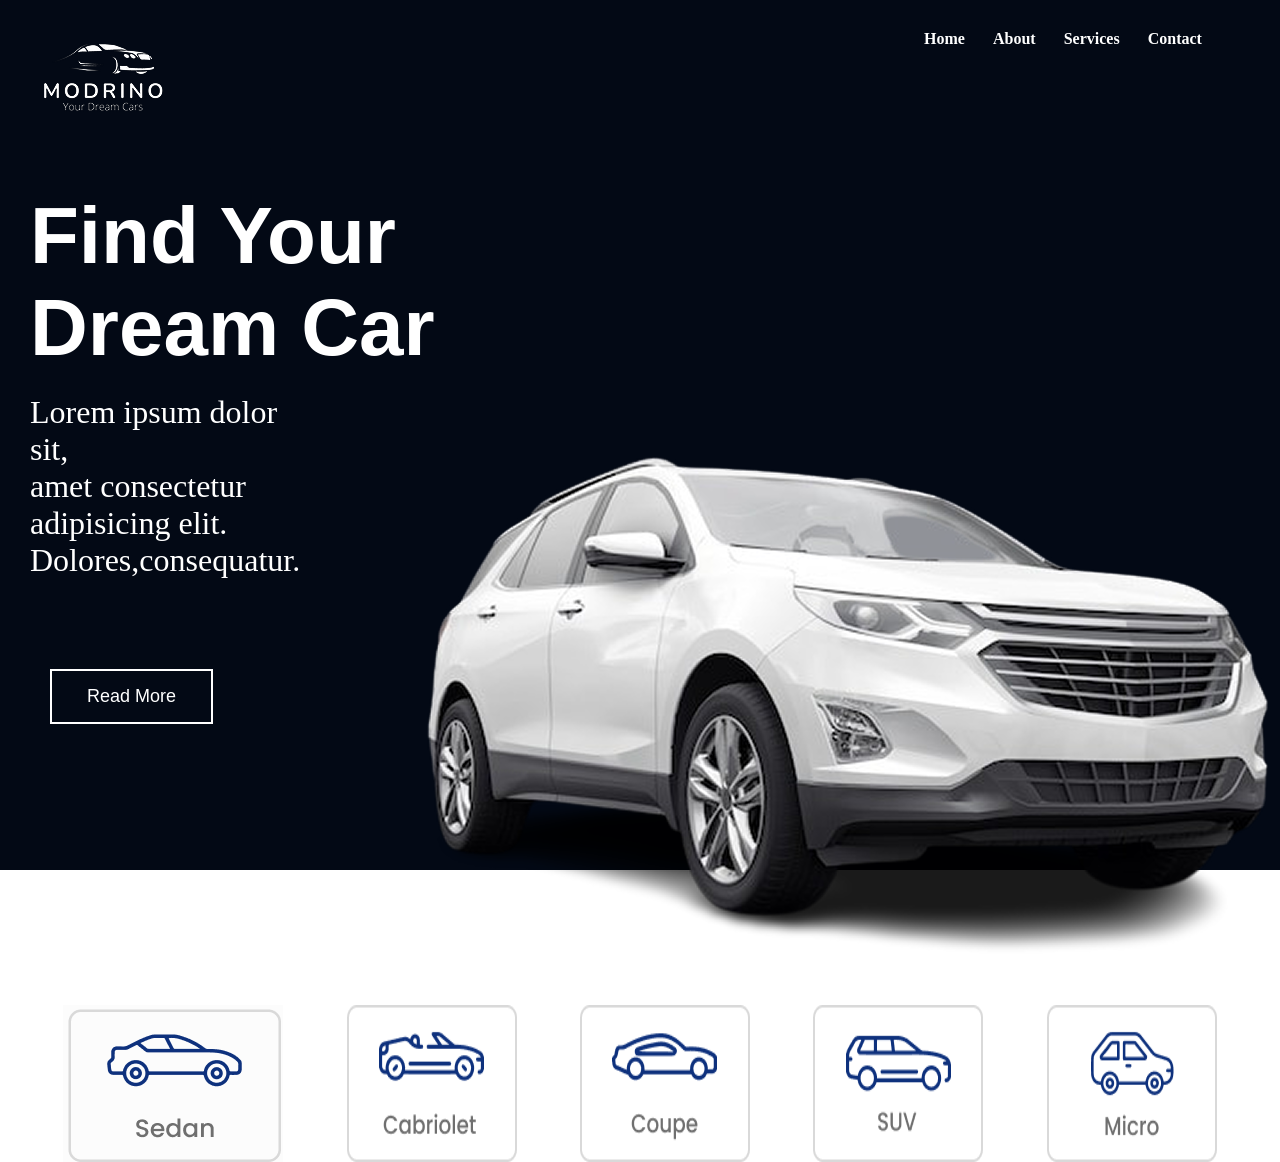
==== index.html @ 8d7e0411 "First commit" ====
<!doctype html>
<html lang="en">
  <head>
    <meta charset="UTF-8" />
    <meta name="viewport" content="width=device-width, initial-scale=1.0" />
    <title>Document</title>
    <link rel="stylesheet" href="style.css" />
  </head>
  <body>
    <main>
      <header>
        <!-- header -->
        <div class="log"><img src="./pic/logo-car.png" alt="" srcset="" /></div>
        <div class="menubar">
          <p>Home</p>
          <p>About</p>
          <p>Services</p>
          <p>Contact</p>
        </div>
      </header>
      <!-- Car desc -->
      <div class="desc">
        <div class="adv">
          <p>Find Your</p>
          <p>Dream Car</p>
        </div>

        <div class="desc2">
            <div class="section1">
            
          <p>
           <p> Lorem ipsum dolor sit,</p>
           <p> amet consectetur adipisicing elit.</p>
           <p>Dolores,consequatur.</p>
            
          </p>
          <button>Read More</button>
          
          </div>

          <div class="section2">
              <img src="./pic/big-white-first-car.png" alt="" srcset="">
          </div>

        </div>

      </div>


      <!-- CAR categories -->
       <div class="car-categories">
        <img  class="sedan" src="./pic/car-sedan.png" alt="" srcset="">
        <img src="./pic/car-cabriolet.png" alt="" srcset="">       
        <img src="./pic/car-coupe.png" alt="car-coupe" srcset="">
        <img src="./pic/car-SUV.png" alt="car-SUV" srcset="">
        <img src="./pic/Car-Micro.png" alt="Car-Micro">

       </div>

    </main>
  </body>
</html>
---- style.css ----
*{
    margin: 0;
    padding: 0;
    box-sizing: border-box;
    color: white;
}

main{
    background-image: url("./pic/bg.png");
    height: 870px;
}

header{
    display: flex;
    justify-content: space-between;
    
    
}

header .menubar{
    width: 30%;
    padding-top: 30px;
    display: flex;
    justify-content: space-evenly;
    padding-right: 50px;
    color: #F0F0F0;
    font-weight: 700;
    
}

header .menubar :hover {
    text-decoration: underline;
        transform: scale(1.1);
}

.desc .adv{
    
   font-size: 80px; 
    font-weight: 700;
    margin-top: 20px;
    margin-left: 30px;
font-family:  'Trebuchet MS', 'Lucida Sans Unicode', 'Lucida Grande', 'Lucida Sans', Arial, sans-serif;
}

.desc2 .section1{
    margin-top: 20px;
    margin-left: 30px;
   
         font-weight: lighter;
         width: 500px;
         font-size: xx-large;

}

button{
     margin: 20px ;
      padding: 15px 35px;
    background: transparent;
    color: white;
    border: 2px solid white;
    font-size: 18px;
    cursor: pointer;
    margin-top: 90px;
     transition: 0.3s;   
}

.desc2{
    display: flex;
    justify-content: space-between;   
}


/* car categories */

.car-categories{
    display: flex;
    justify-content: center;
    justify-content: space-evenly;
}
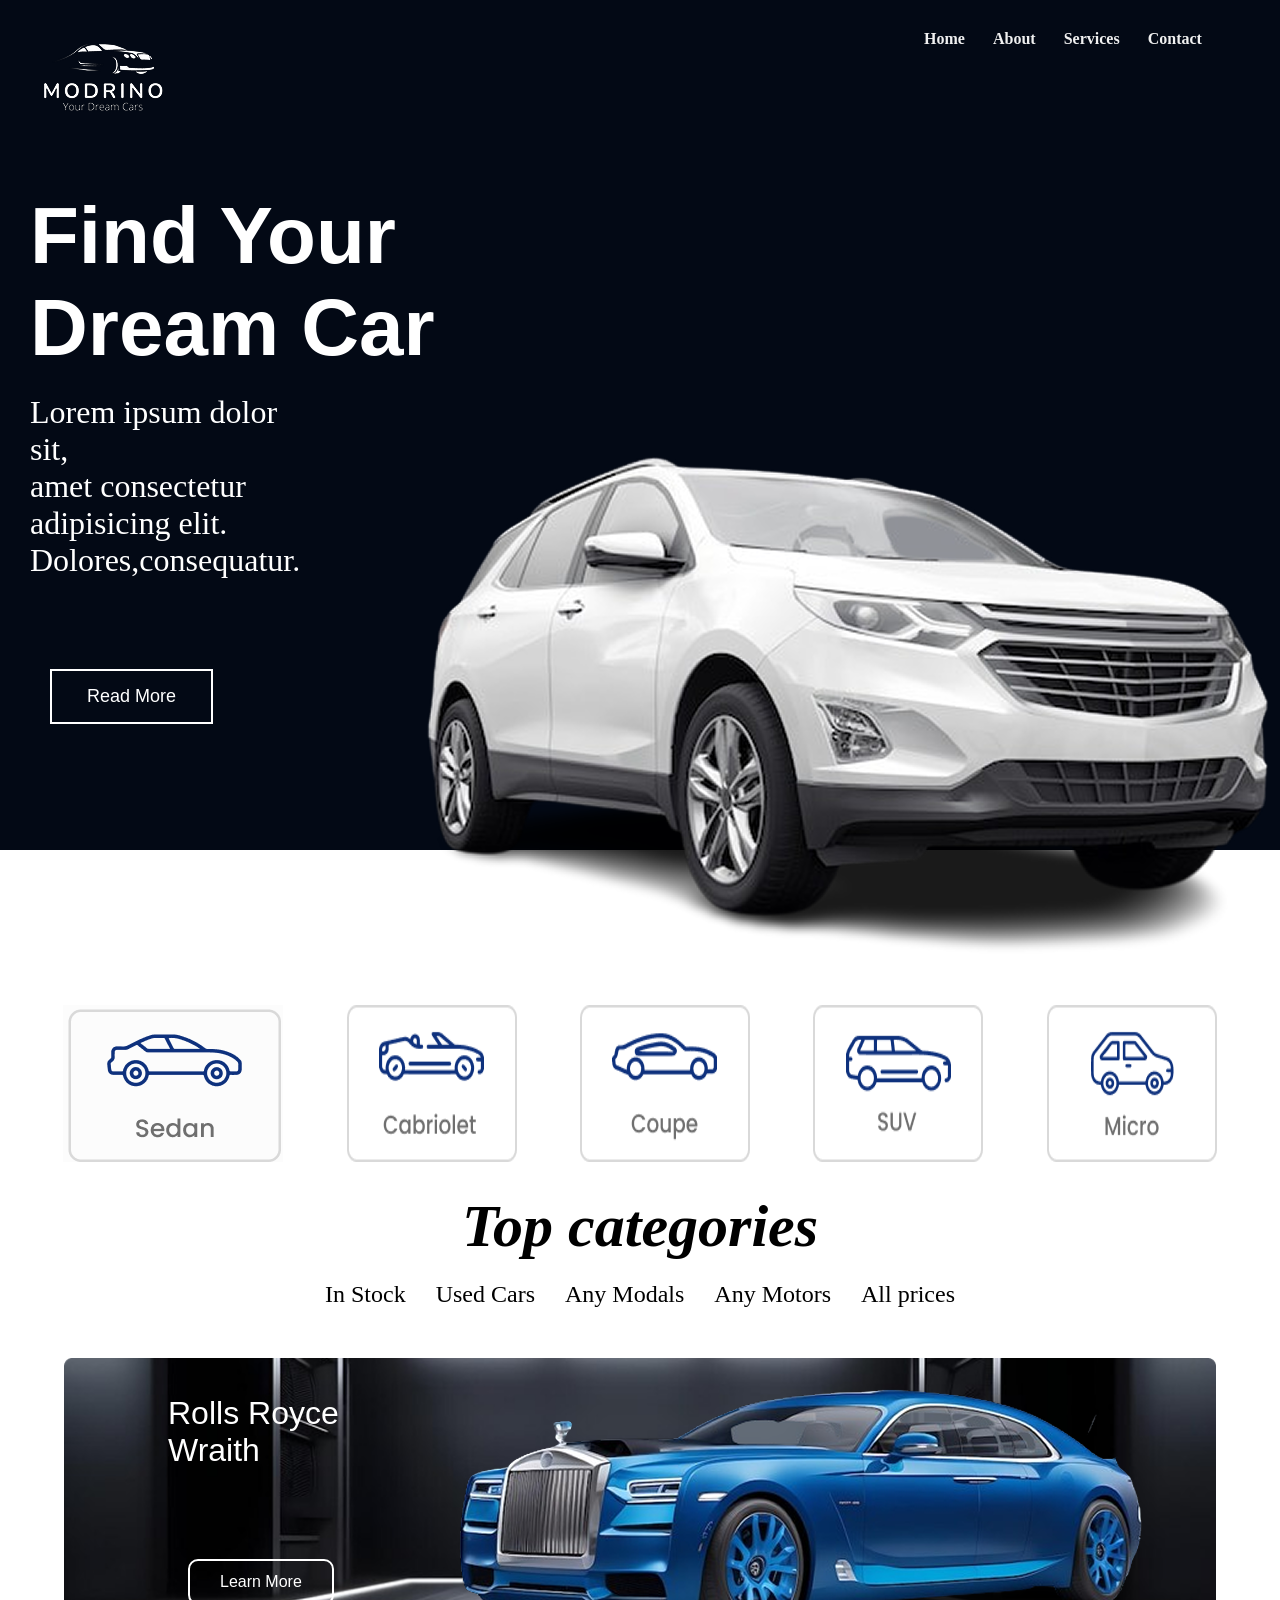
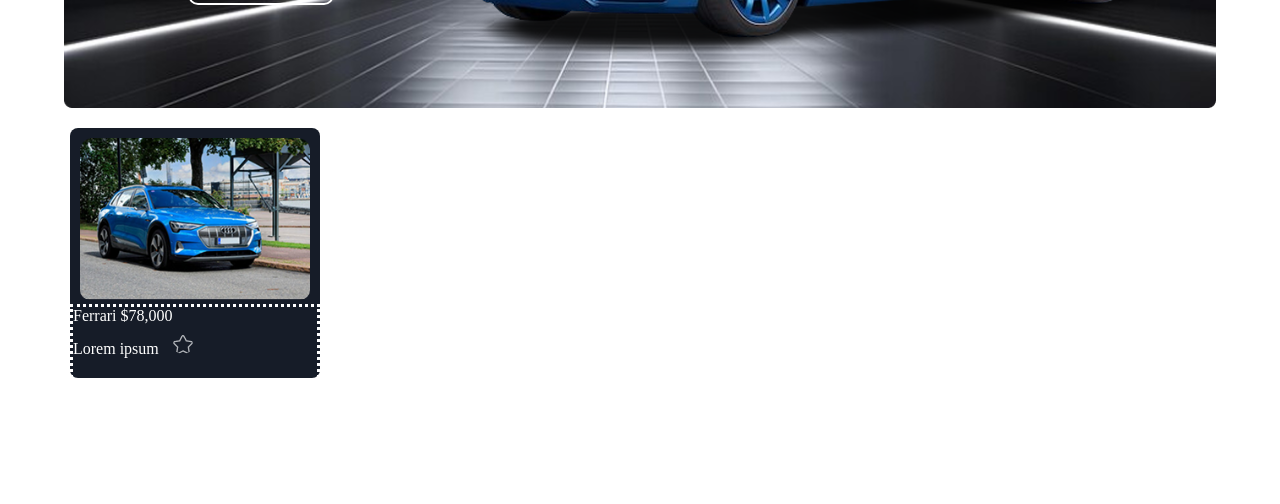
==== commit c87a170d: "Update website" ====
--- a/index.html
+++ b/index.html
@@ -1,62 +1,115 @@
-<!doctype html>
-<html lang="en">
-  <head>
-    <meta charset="UTF-8" />
-    <meta name="viewport" content="width=device-width, initial-scale=1.0" />
-    <title>Document</title>
-    <link rel="stylesheet" href="style.css" />
-  </head>
-  <body>
-    <main>
-      <header>
-        <!-- header -->
-        <div class="log"><img src="./pic/logo-car.png" alt="" srcset="" /></div>
-        <div class="menubar">
-          <p>Home</p>
-          <p>About</p>
-          <p>Services</p>
-          <p>Contact</p>
-        </div>
-      </header>
-      <!-- Car desc -->
-      <div class="desc">
-        <div class="adv">
-          <p>Find Your</p>
-          <p>Dream Car</p>
-        </div>
-
-        <div class="desc2">
-            <div class="section1">
-            
-          <p>
-           <p> Lorem ipsum dolor sit,</p>
-           <p> amet consectetur adipisicing elit.</p>
-           <p>Dolores,consequatur.</p>
-            
-          </p>
-          <button>Read More</button>
-          
+  <!doctype html>
+  <html lang="en">
+    <head>
+      <meta charset="UTF-8" />
+      <meta name="viewport" content="width=device-width, initial-scale=1.0" />
+      <title>Document</title>
+      <link rel="stylesheet" href="style.css" />
+      <link rel="stylesheet" href="categories.css"  >
+      
+    </head>
+    <body>
+      <main>
+        <header>
+          <!-- header -->
+          <div class="log"><img src="./pic/logo-car.png" alt="" srcset="" /></div>
+          <div class="menubar">
+            <p>Home</p>
+            <p>About</p>
+            <p>Services</p>
+            <p>Contact</p>
+          </div>
+        </header>
+        <!-- Car desc -->
+        <div class="desc">
+          <div class="adv">
+            <p>Find Your</p>
+            <p>Dream Car</p>
           </div>
 
-          <div class="section2">
-              <img src="./pic/big-white-first-car.png" alt="" srcset="">
+          <div class="desc2">
+              <div class="section1">
+              
+            <p>
+            <p> Lorem ipsum dolor sit,</p>
+            <p> amet consectetur adipisicing elit.</p>
+            <p>Dolores,consequatur.</p>
+              
+            </p>
+            <button>Read More</button>
+            
+            </div>
+
+            <div class="section2">
+                <img src="./pic/big-white-first-car.png" alt="" srcset="">
+            </div>
+
           </div>
 
         </div>
 
-      </div>
+
+        <!-- CAR categories -->
+        <div class="car-categories">
+          <img  class="sedan" src="./pic/car-sedan.png" alt="" srcset="">
+          <img src="./pic/car-cabriolet.png" alt="" srcset="">       
+          <img src="./pic/car-coupe.png" alt="car-coupe" srcset="">
+          <img src="./pic/car-SUV.png" alt="car-SUV" srcset="">
+          <img src="./pic/Car-Micro.png" alt="Car-Micro">
+
+        </div>
 
 
-      <!-- CAR categories -->
-       <div class="car-categories">
-        <img  class="sedan" src="./pic/car-sedan.png" alt="" srcset="">
-        <img src="./pic/car-cabriolet.png" alt="" srcset="">       
-        <img src="./pic/car-coupe.png" alt="car-coupe" srcset="">
-        <img src="./pic/car-SUV.png" alt="car-SUV" srcset="">
-        <img src="./pic/Car-Micro.png" alt="Car-Micro">
+        <!-- categories -->
+         <div class="middle-body">
+          <div class="categories">
+                  <div class="Top-cartegories">
+                        <h1>Top categories</h1>
+                  </div>
+              <div class="categories-nav">
+                  <p>In Stock</p>
+                  <p>Used Cars</p>
+                  <p>Any Modals</p>
+                  <p>Any Motors</p>
+                  <p>All prices</p>
+                  
+              </div>
+              
+          </div>
 
-       </div>
+          <!-- CAR-SECTION -->
 
-    </main>
-  </body>
-</html>
+          <div class="Car-section">
+            <img src="./pic/bg-rr.png" alt="" width="90%">
+             
+          <div class="Car-section1">
+            <div class="RR-box">
+                  <div class="RR-text">
+                    <p>Rolls Royce</p>
+                    <p>Wraith</p>
+                    <button>Learn More</button>
+                  </div>
+
+                  <div class="  RR-Pic">
+                    <img src="./pic/RR-pic.png" alt="" srcset="">
+                  </div>
+              </div>
+                 </div>
+                    </div>
+                  
+             <!-- CAr-pics-section -->
+                      <div class="CAR-pics">
+                         <img src="./pic/blue-audi.png" width="230px ">
+                         
+                          <div class="car-details">
+                        <p>Ferrari <span>$78,000</span></p>
+                        <p>Lorem ipsum  <span><img src="./pic/star.png" alt=""></span></p>
+                        </div>
+                         
+                       </div>
+          </div>
+
+      </main>
+    
+    </body>
+  </html>
--- a/style.css
+++ b/style.css
@@ -2,12 +2,14 @@
     margin: 0;
     padding: 0;
     box-sizing: border-box;
+   
+}
+body {
     color: white;
 }
-
 main{
     background-image: url("./pic/bg.png");
-    height: 870px;
+    height: 850px;
 }
 
 header{
--- a/categories.css
+++ b/categories.css
@@ -0,0 +1,106 @@
+*{
+    margin: 0;
+    padding: 0;
+    
+}
+.categories{
+    color: black;
+      display: flex;
+       margin-top: 30px;
+  
+   justify-content: center;
+   align-items: center;
+   flex-direction: column;
+   gap: 20px ;
+      
+}
+.Top-cartegories{
+    color: black;
+    font-family: Georgia, serif;
+    font-style: italic;
+    font-size: 30px;
+}
+
+.categories-nav{
+    display: flex;
+    flex-direction: row;
+    gap: 30px;
+    font-weight: lighter;
+    font-size: x-large;
+    
+}
+.categories-nav :hover{
+    text-decoration: underline;
+   text-decoration-color: blue;
+   transform: scale(1.2);
+}
+
+/* CAR-CATEGORIES SECTION */
+
+
+.Car-section{
+    padding-top: 50px;
+    position: relative;
+    display: flex;
+    justify-content: center;
+    align-items: center;
+    
+}
+.Car-section1{
+
+    position: absolute
+}
+
+.RR-box{
+    margin-top: 90px;
+      
+       width: 80vw;
+       height: 45vh;
+    display: flex;
+    justify-content: space-between;
+}
+
+.RR-text{
+    color: white;
+       
+    margin-top: 20px;
+    margin-left: 40px;
+    font-size: xx-large;
+    font-family:  'Trebuchet MS', 'Lucida Sans Unicode', 'Lucida Grande', 'Lucida Sans', Arial, sans-serif;
+}   
+
+.RR-text button{
+    border-radius: 10px;
+    background:transparent;
+    color: white;
+     font-size: 16px;   
+     padding: 12px 30px;
+    
+}
+
+.RR-text button:active {
+    transform: scale(0.9);
+}
+
+ .CAR-pics{
+       margin-top: 20px;
+       margin-left: 70px;
+    height: 250px;
+    width: 250px;
+    background-color: brown;
+    border-radius: 8px;
+    background: #161C28;
+
+}
+
+.CAR-pics img{
+    border-radius: 10px;
+    margin-left: 10px;
+    margin-top: 10px;
+}
+
+.car-details {
+  border-style: dotted ;
+  height: 200px;
+}
+
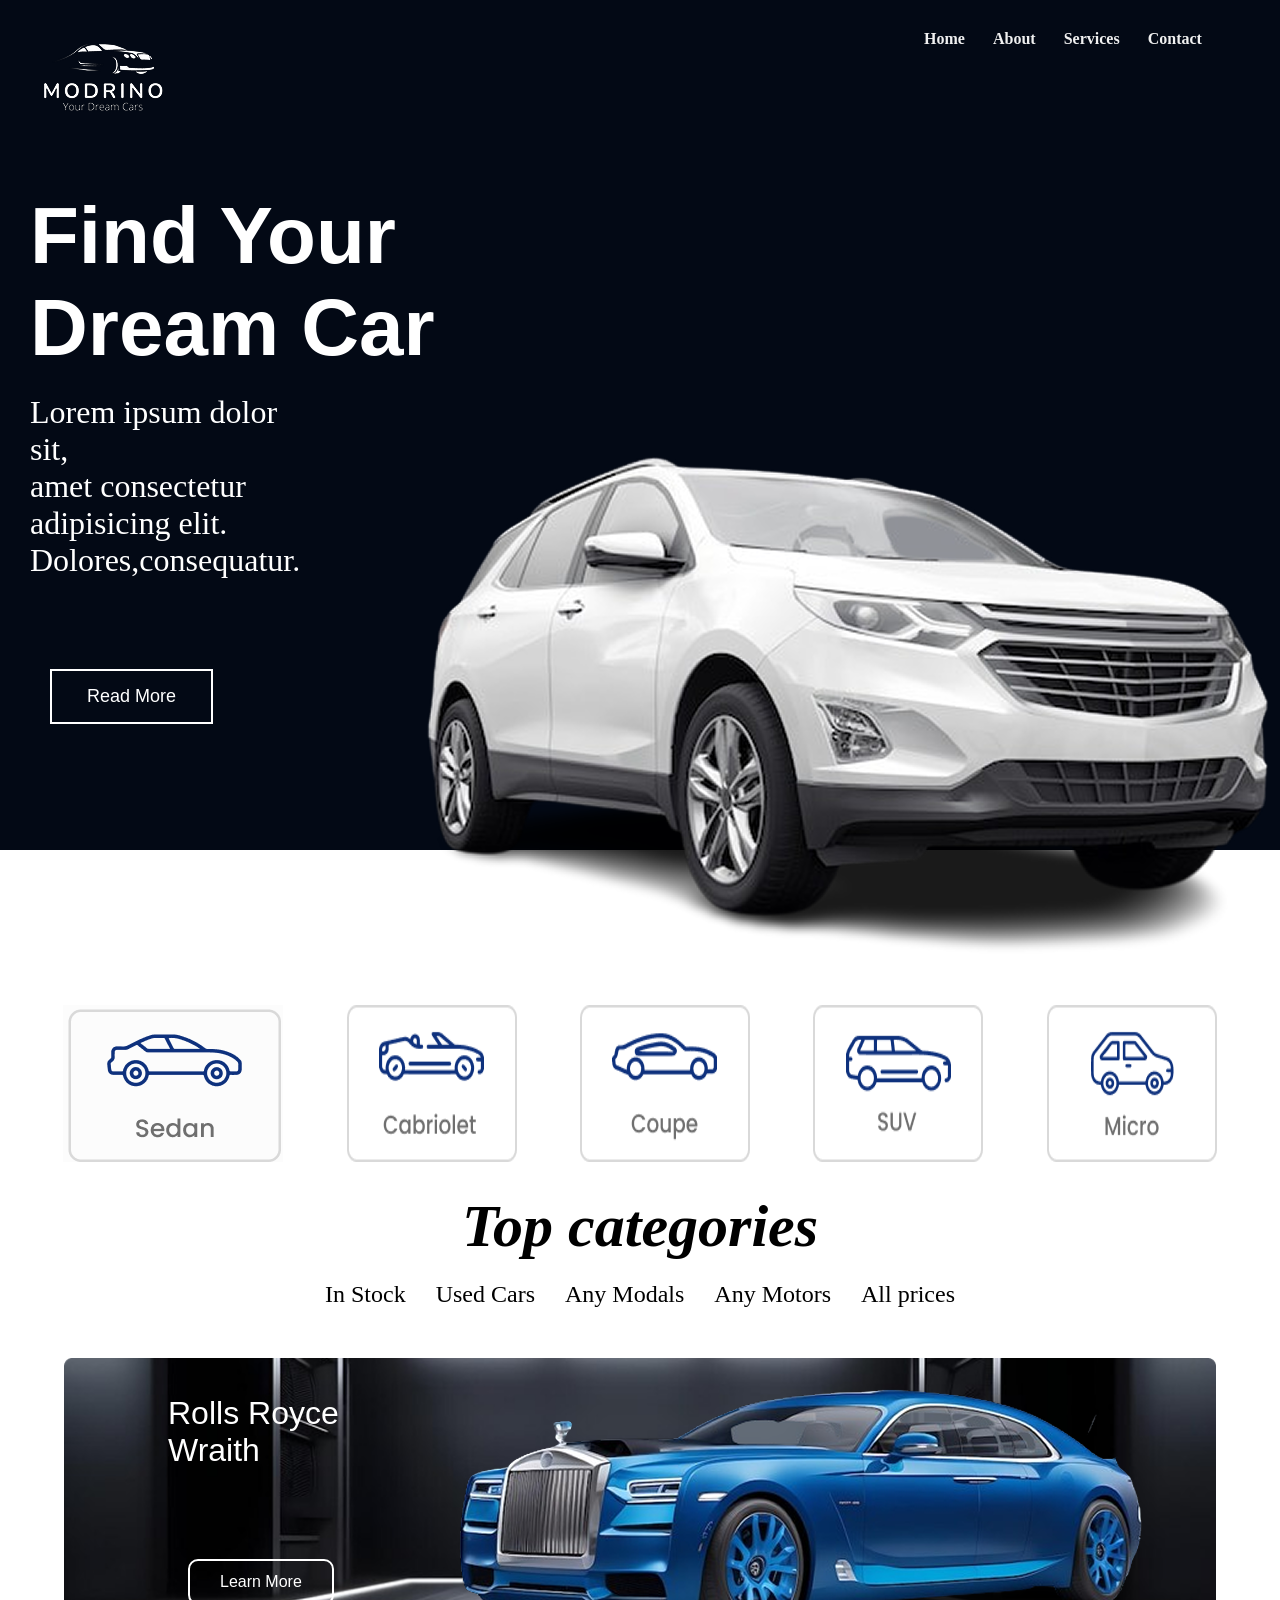
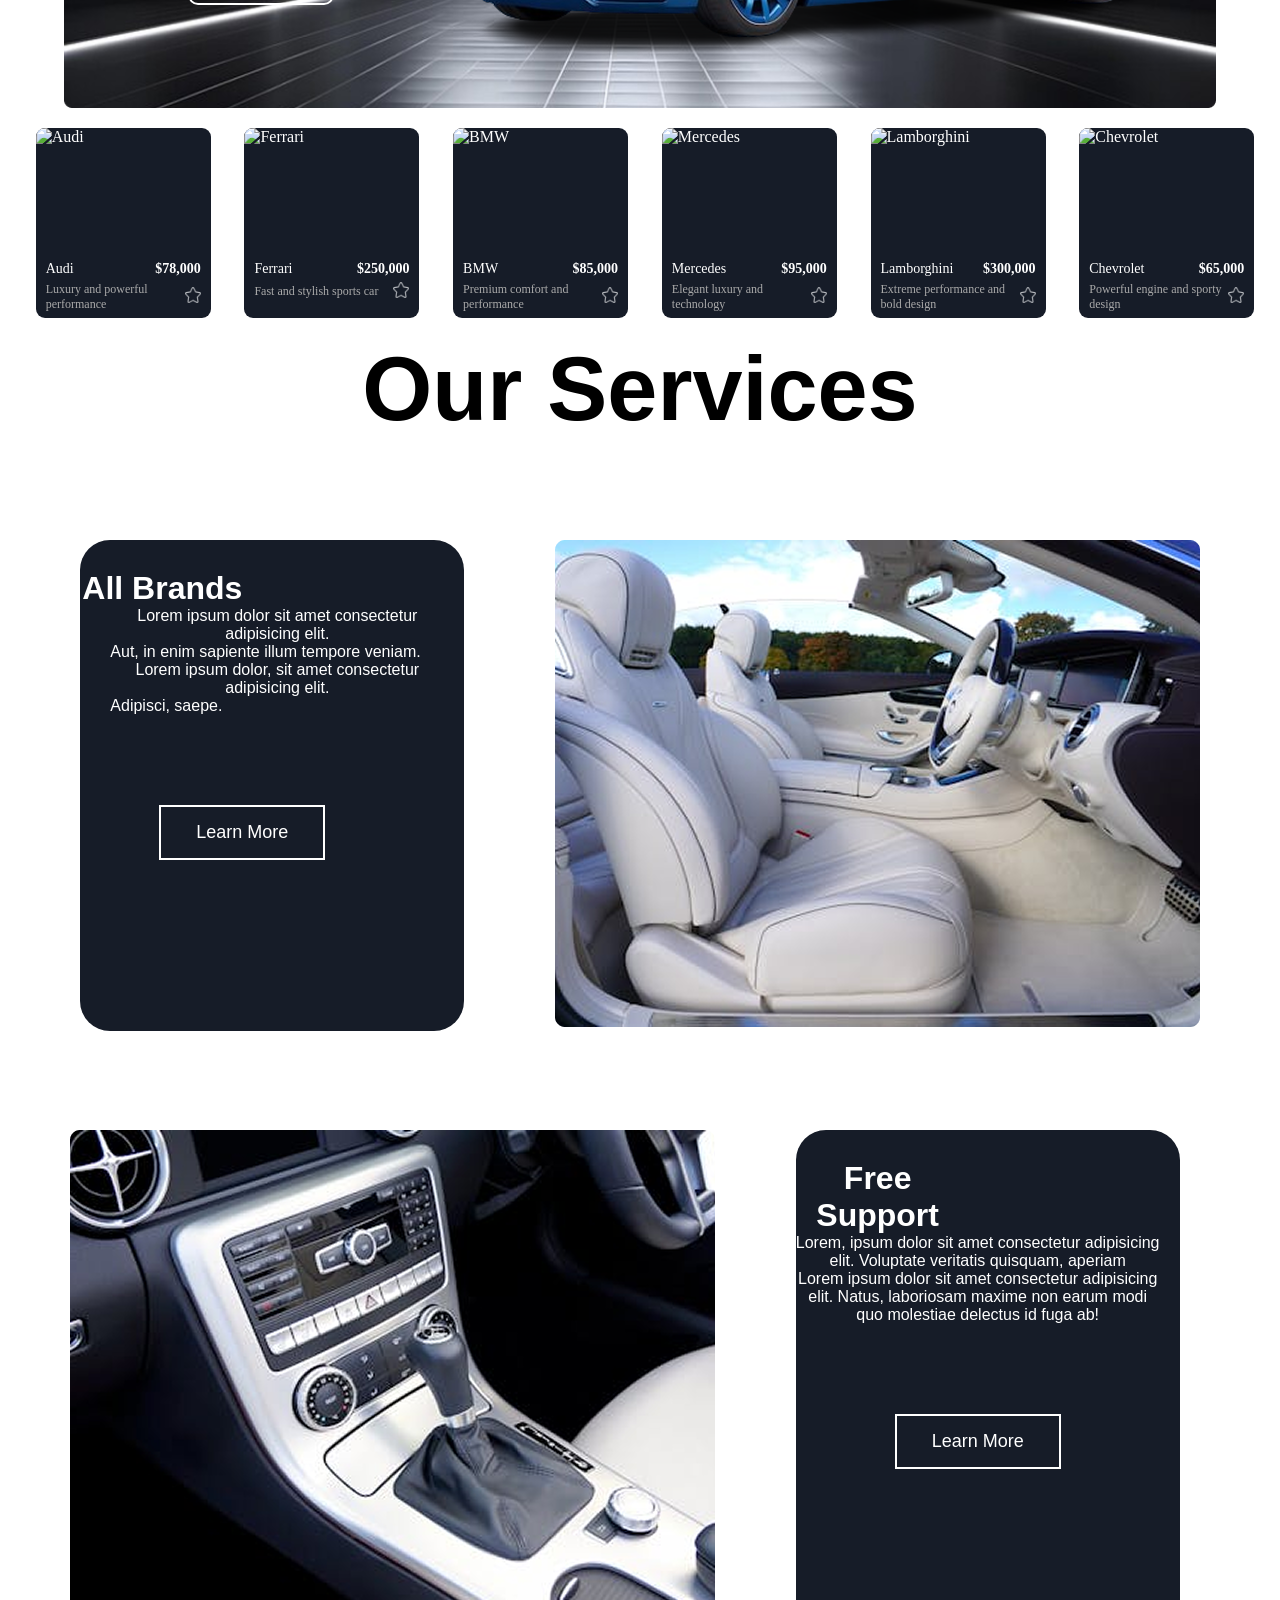
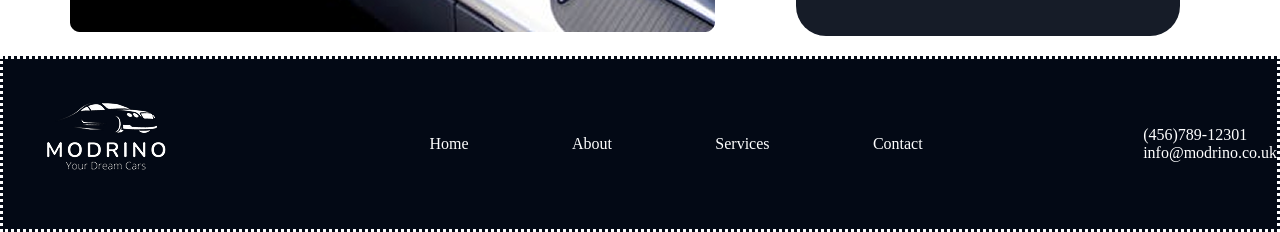
==== commit 391db476: "landing page and practice" ====
--- a/index.html
+++ b/index.html
@@ -6,6 +6,8 @@
       <title>Document</title>
       <link rel="stylesheet" href="style.css" />
       <link rel="stylesheet" href="categories.css"  >
+      <link rel="stylesheet" href="Our-Service.css">
+      <link rel="stylesheet" href="footer.css">
       
     </head>
     <body>
@@ -99,17 +101,77 @@
                   
              <!-- CAr-pics-section -->
                       <div class="CAR-pics">
-                         <img src="./pic/blue-audi.png" width="230px ">
-                         
-                          <div class="car-details">
-                        <p>Ferrari <span>$78,000</span></p>
-                        <p>Lorem ipsum  <span><img src="./pic/star.png" alt=""></span></p>
-                        </div>
+                       
                          
                        </div>
           </div>
 
+
+          <script src="index.js"></script>
+          
+               
+          <!-- OUR SERVICE SECTION -->
+           <div class="Our-service">
+          <h1>Our Services</h1>
+
+          <div class="car-seat">
+                
+            <div class="car-seatintro">
+
+              <h2>All Brands</h2>
+              <p>Lorem ipsum dolor sit amet consectetur adipisicing elit.</p>
+              <p> Aut, in enim sapiente illum tempore veniam.</p>
+              <p>Lorem ipsum dolor, sit amet consectetur adipisicing elit.</p>
+              <p> Adipisci, saepe.</p>
+              <button class="btn">Learn More</button>
+              <div class="line"></div>
+              </div>
+
+              <div class="car-img">
+                <img src="./pic/car-seat.png" alt="" srcset="">
+              </div>
+            
+          </div>
+
+          </div>
+
+           <!-- Car-GEAR  -->
+            <div class="Car-gear">
+                 
+             <div class="car-gear-img">
+                <img src="./pic/car-gear.png" alt="">
+             </div> 
+             
+             <div class="car-gear-intro">
+                
+              <h2>Free Support</h2>
+                
+               <p>Lorem, ipsum dolor sit amet consectetur adipisicing elit. Voluptate veritatis quisquam, aperiam</p>
+               <p>Lorem ipsum dolor sit amet consectetur adipisicing elit. Natus, laboriosam maxime non earum modi quo molestiae delectus id fuga ab!</p>
+               <button>Learn More</button>
+               </div>
+               
+            </div>
+
+         
+
+          <footer>
+         <div class="logo"> <img src="./pic/logo-car.png" alt="" srcset=""></div>
+
+         <div class="footer-menu">
+          <p>Home</p>
+          <p>About</p>
+          <p>Services</p>
+           <p>Contact</p>
+         </div>
+         <div class="etc">
+          <p>(456)789-12301</p>
+          <p>info@modrino.co.uk</p>
+         </div>
+
+      </footer>
       </main>
+      
     
     </body>
   </html>
--- a/style.css
+++ b/style.css
@@ -66,6 +66,10 @@
      transition: 0.3s;   
 }
 
+ button:active {
+    transform: scale(0.9);
+}
+
 .desc2{
     display: flex;
     justify-content: space-between;   
@@ -80,5 +84,10 @@
     justify-content: space-evenly;
 }
 
+.car-categories :hover{
+    transform: scale(0.9);
+    cursor: pointer;
+}
 
 
+
--- a/categories.css
+++ b/categories.css
@@ -8,7 +8,7 @@
       display: flex;
        margin-top: 30px;
   
-   justify-content: center;
+   justify-content: center; 
    align-items: center;
    flex-direction: column;
    gap: 20px ;
@@ -82,25 +82,92 @@
     transform: scale(0.9);
 }
 
- .CAR-pics{
-       margin-top: 20px;
-       margin-left: 70px;
-    height: 250px;
-    width: 250px;
-    background-color: brown;
-    border-radius: 8px;
-    background: #161C28;
+.CAR-pics {
 
+    padding-left: 10px;
+    display: flex;
+    justify-content: space-evenly;
+    gap: 8px;
+    width: 100%;
+    margin-top: 20px;
 }
 
-.CAR-pics img{
-    border-radius: 10px;
-    margin-left: 10px;
-    margin-top: 10px;
+
+.car-card {
+    width: 175px;
+    background: #161c28;
+    border-radius: 9px;
+    overflow: hidden;
+    flex-shrink: 0;
 }
 
-.car-details {
-  border-style: dotted ;
-  height: 200px;
+
+.car-image {
+    width: 100%;
+    height: 125px;
+    object-fit: cover;
+    display: block;
 }
 
+
+.car-details {
+    height: 65px;
+    padding: 8px 10px;
+    box-sizing: border-box;
+    color: white;
+}
+
+
+.car-name-price {
+    display: flex;
+    justify-content: space-between;
+    align-items: center;
+}
+
+
+.car-name-price p {
+    margin: 0;
+    font-size: 14px;
+}
+
+
+.car-name-price p:last-child {
+    font-weight: bold;
+}
+
+
+.car-description {
+    display: flex;
+    justify-content: space-between;
+    align-items: center;
+    margin-top: 5px;
+}
+
+
+.car-description p {
+    margin: 0;
+    color: #aaa;
+    font-size: 12px;
+}
+
+
+.car-description img {
+    width: 16px;
+    height: 16px;
+}
+
+.CAR-pics :hover{
+     transform: scale(0.9);
+}
+
+@media (max-width: 900px) {
+
+    .CAR-pics {
+        grid-template-columns: repeat(2, 1fr);
+    }
+
+    .RR-box {
+        flex-direction: column;
+        height: auto;
+    }
+}
--- a/Our-Service.css
+++ b/Our-Service.css
@@ -0,0 +1,89 @@
+*{
+    margin: 0;
+    padding: 0;
+}
+
+.Our-service{
+    text-align: center;
+    color: black ;
+    font-family:  'Trebuchet MS', 'Lucida Sans Unicode', 'Lucida Grande', 'Lucida Sans', Arial, sans-serif;
+    border-radius: 30px;
+}
+
+.Our-service h1{
+    padding-top: 20px;
+    font-size: 90px;
+}
+
+.car-seat{
+    margin-top: 99px;
+    display: flex;
+    justify-content: space-evenly;
+    gap: 10px;  
+}
+
+.car-seatintro h2{
+padding-right: 200px;
+margin-top: 30px;
+font-size: xx-large;
+}
+
+.Our-service .car-seatintro{
+    background:#161C28;
+    width: 30vw;
+    padding-right: 20px;
+     border-radius: 30px;
+     color: white;
+    
+
+}
+
+.car-seatintro p{
+
+    display: flex;
+    margin-left: 30px;
+}
+
+.car-seatintro .btn{
+    
+ align-items: flex-start;
+margin-right: 60px;
+}
+
+
+
+/* CAR_GEAR SECTION */
+
+.Car-gear{
+            
+    padding-right: 30px;
+     text-align: center;
+    color: black ;
+    font-family:  'Trebuchet MS', 'Lucida Sans Unicode', 'Lucida Grande', 'Lucida Sans', Arial, sans-serif;
+    border-radius: 30px;
+    
+    color: black;
+    margin-top: 99px;
+    display: flex;
+    justify-content: space-evenly;
+    gap: 10px;
+}
+
+.Car-gear h2{
+padding-right: 200px;
+margin-top: 30px;
+font-size: xx-large;
+}
+
+.car-gear-intro{
+     background:#161C28;
+    width: 30vw;
+    padding-right: 20px;
+     border-radius: 30px;
+     color: white;
+     display: inline;
+     justify-content: flex-start;
+    
+}
+
+
--- a/footer.css
+++ b/footer.css
@@ -0,0 +1,31 @@
+*{
+    margin: 0;
+    padding: 0;
+}
+
+footer{
+    background: #030915;
+    color: white;
+
+    display: flex;
+    justify-content: space-between;
+    align-items: center;
+    margin-top: 20px;
+    border-style: dotted
+}
+
+.footer-menu{
+    display: flex;
+    justify-content: space-evenly;
+    width: 700px;
+ 
+}
+
+.footer-menu :hover{
+       
+    text-decoration: underline;
+
+    transform: scale(1.1);
+    cursor: pointer;
+}
+
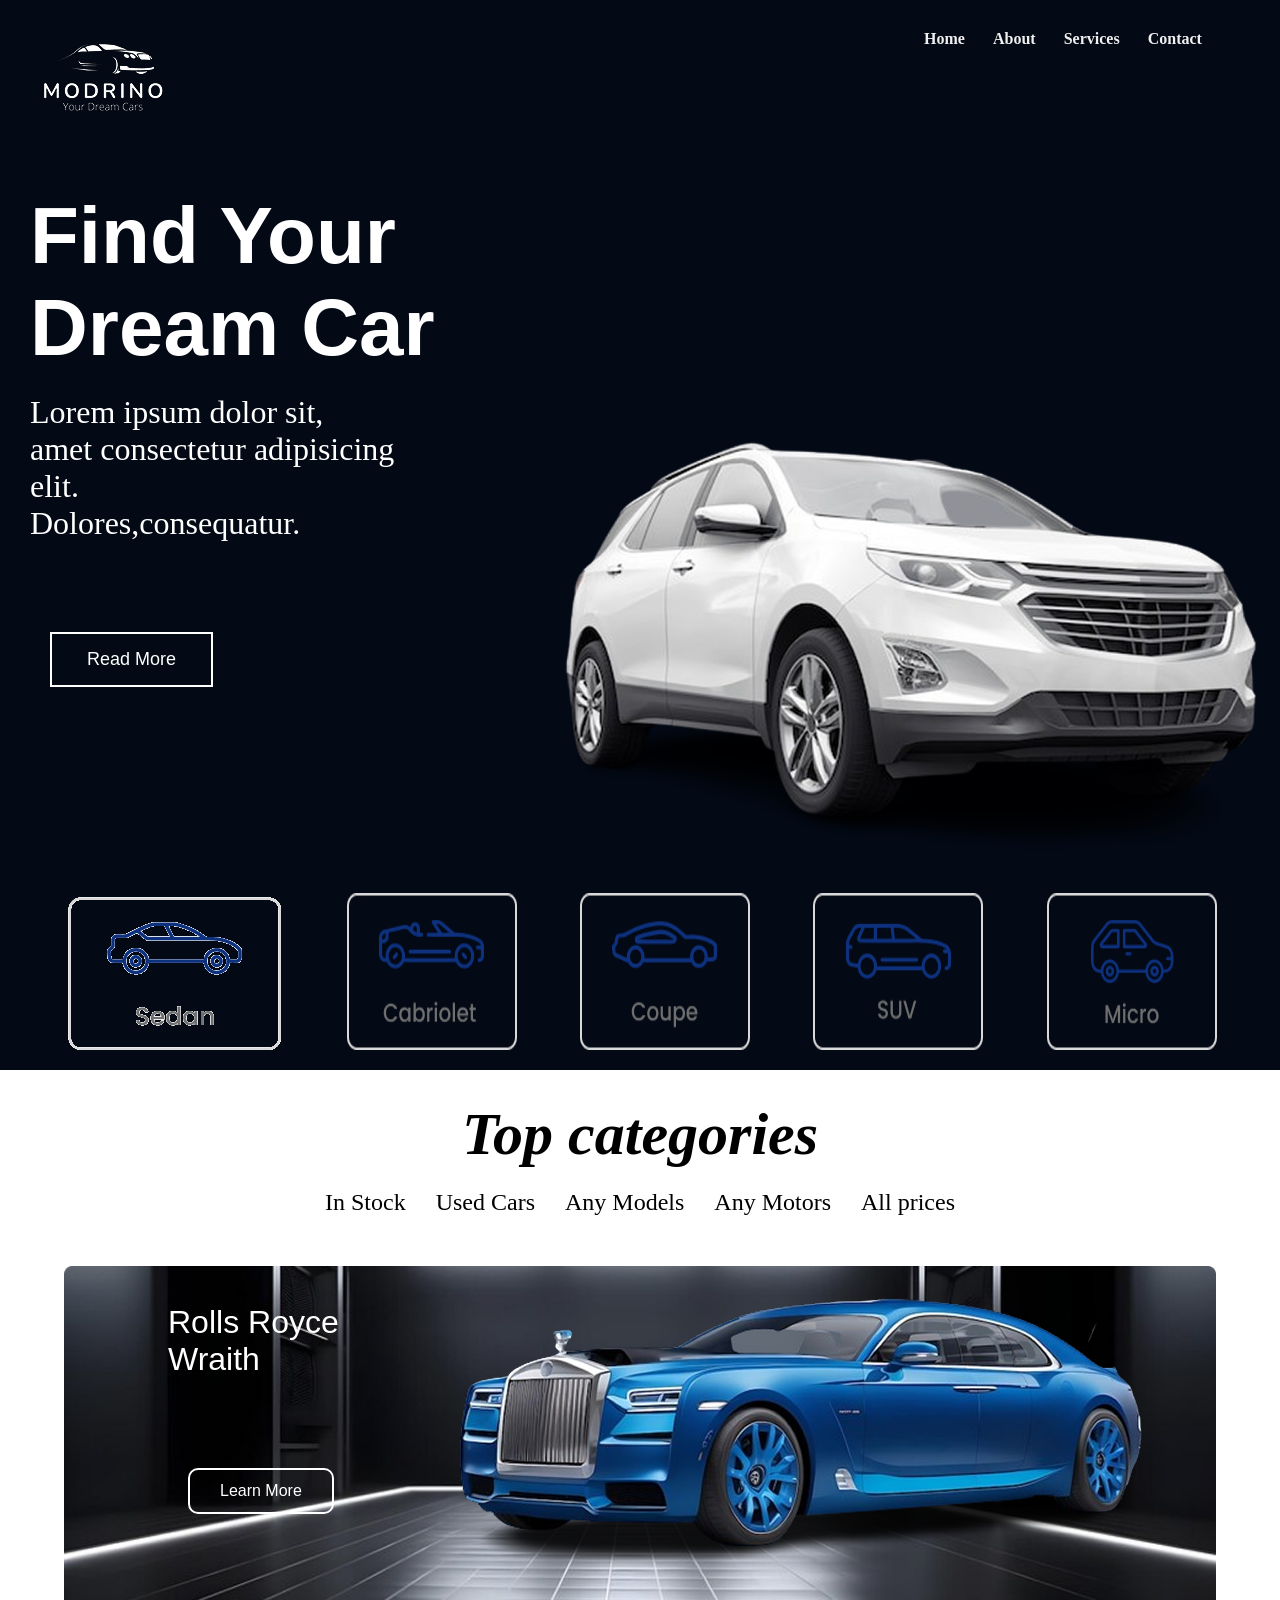
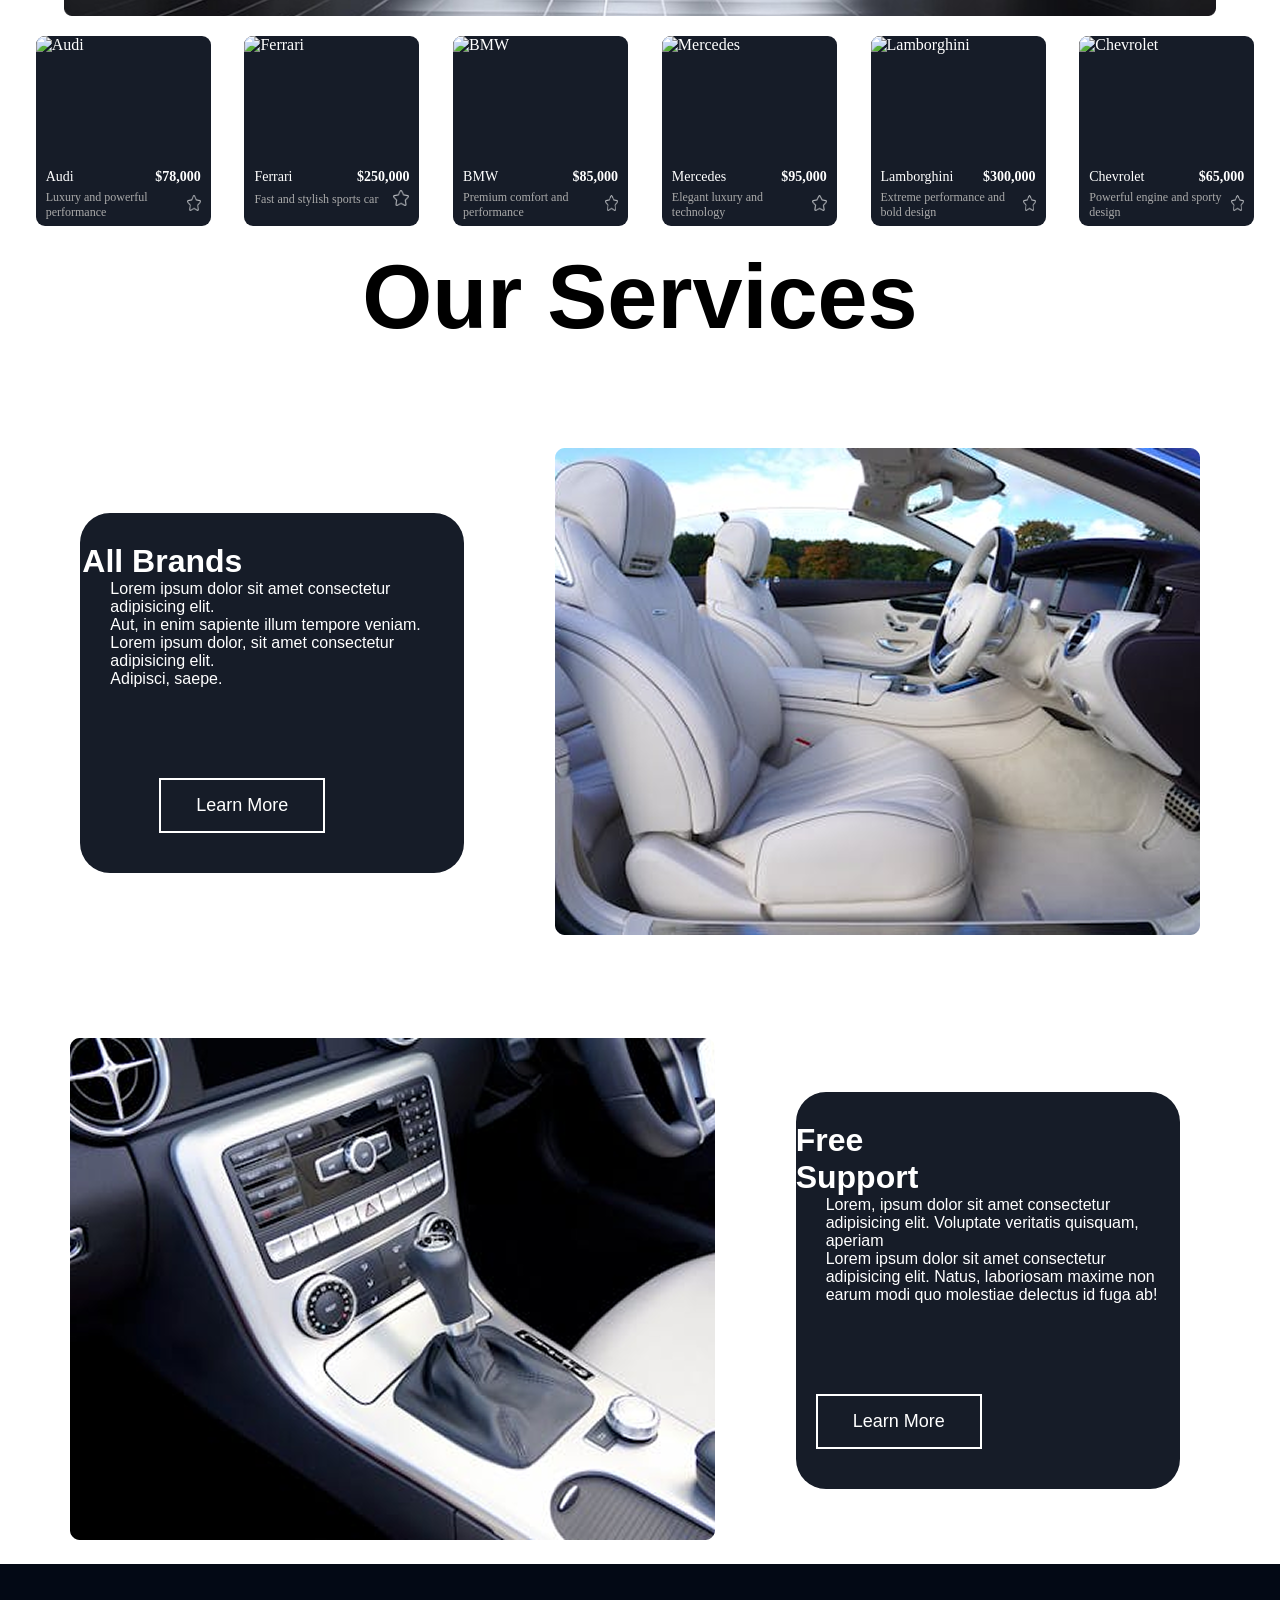
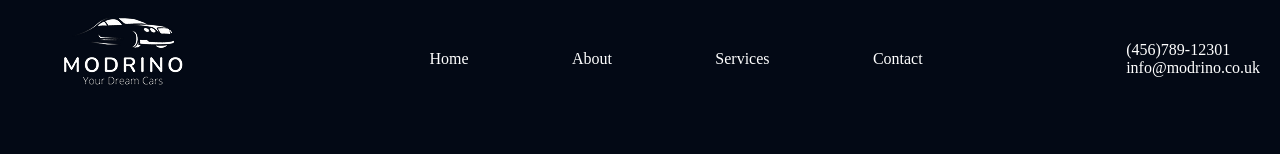
==== commit cf39501e: "Update website code" ====
--- a/index.html
+++ b/index.html
@@ -1,177 +1,147 @@
-  <!doctype html>
-  <html lang="en">
-    <head>
-      <meta charset="UTF-8" />
-      <meta name="viewport" content="width=device-width, initial-scale=1.0" />
-      <title>Document</title>
-      <link rel="stylesheet" href="style.css" />
-      <link rel="stylesheet" href="categories.css"  >
-      <link rel="stylesheet" href="Our-Service.css">
-      <link rel="stylesheet" href="footer.css">
-      
-    </head>
-    <body>
-      <main>
-        <header>
-          <!-- header -->
-          <div class="log"><img src="./pic/logo-car.png" alt="" srcset="" /></div>
-          <div class="menubar">
-            <p>Home</p>
-            <p>About</p>
-            <p>Services</p>
-            <p>Contact</p>
-          </div>
-        </header>
-        <!-- Car desc -->
-        <div class="desc">
-          <div class="adv">
-            <p>Find Your</p>
-            <p>Dream Car</p>
-          </div>
-
-          <div class="desc2">
-              <div class="section1">
-              
-            <p>
-            <p> Lorem ipsum dolor sit,</p>
-            <p> amet consectetur adipisicing elit.</p>
-            <p>Dolores,consequatur.</p>
-              
-            </p>
-            <button>Read More</button>
-            
-            </div>
-
-            <div class="section2">
-                <img src="./pic/big-white-first-car.png" alt="" srcset="">
-            </div>
-
-          </div>
-
-        </div>
-
-
-        <!-- CAR categories -->
-        <div class="car-categories">
-          <img  class="sedan" src="./pic/car-sedan.png" alt="" srcset="">
-          <img src="./pic/car-cabriolet.png" alt="" srcset="">       
-          <img src="./pic/car-coupe.png" alt="car-coupe" srcset="">
-          <img src="./pic/car-SUV.png" alt="car-SUV" srcset="">
-          <img src="./pic/Car-Micro.png" alt="Car-Micro">
-
-        </div>
-
-
-        <!-- categories -->
-         <div class="middle-body">
-          <div class="categories">
-                  <div class="Top-cartegories">
-                        <h1>Top categories</h1>
-                  </div>
-              <div class="categories-nav">
-                  <p>In Stock</p>
-                  <p>Used Cars</p>
-                  <p>Any Modals</p>
-                  <p>Any Motors</p>
-                  <p>All prices</p>
-                  
-              </div>
-              
-          </div>
-
-          <!-- CAR-SECTION -->
-
-          <div class="Car-section">
-            <img src="./pic/bg-rr.png" alt="" width="90%">
-             
-          <div class="Car-section1">
-            <div class="RR-box">
-                  <div class="RR-text">
-                    <p>Rolls Royce</p>
-                    <p>Wraith</p>
-                    <button>Learn More</button>
-                  </div>
-
-                  <div class="  RR-Pic">
-                    <img src="./pic/RR-pic.png" alt="" srcset="">
-                  </div>
-              </div>
-                 </div>
-                    </div>
-                  
-             <!-- CAr-pics-section -->
-                      <div class="CAR-pics">
-                       
-                         
-                       </div>
-          </div>
-
-
-          <script src="index.js"></script>
-          
-               
-          <!-- OUR SERVICE SECTION -->
-           <div class="Our-service">
-          <h1>Our Services</h1>
-
-          <div class="car-seat">
-                
-            <div class="car-seatintro">
-
-              <h2>All Brands</h2>
-              <p>Lorem ipsum dolor sit amet consectetur adipisicing elit.</p>
-              <p> Aut, in enim sapiente illum tempore veniam.</p>
-              <p>Lorem ipsum dolor, sit amet consectetur adipisicing elit.</p>
-              <p> Adipisci, saepe.</p>
-              <button class="btn">Learn More</button>
-              <div class="line"></div>
-              </div>
-
-              <div class="car-img">
-                <img src="./pic/car-seat.png" alt="" srcset="">
-              </div>
-            
-          </div>
-
-          </div>
-
-           <!-- Car-GEAR  -->
-            <div class="Car-gear">
-                 
-             <div class="car-gear-img">
-                <img src="./pic/car-gear.png" alt="">
-             </div> 
-             
-             <div class="car-gear-intro">
-                
-              <h2>Free Support</h2>
-                
-               <p>Lorem, ipsum dolor sit amet consectetur adipisicing elit. Voluptate veritatis quisquam, aperiam</p>
-               <p>Lorem ipsum dolor sit amet consectetur adipisicing elit. Natus, laboriosam maxime non earum modi quo molestiae delectus id fuga ab!</p>
-               <button>Learn More</button>
-               </div>
-               
-            </div>
-
-         
-
-          <footer>
-         <div class="logo"> <img src="./pic/logo-car.png" alt="" srcset=""></div>
-
-         <div class="footer-menu">
+<!doctype html>
+<html lang="en">
+  <head>
+    <meta charset="UTF-8" />
+    <meta name="viewport" content="width=device-width, initial-scale=1.0" />
+    <title>Modrino – Find Your Dream Car</title>
+    <link rel="stylesheet" href="style.css" />
+    <link rel="stylesheet" href="categories.css" />
+    <link rel="stylesheet" href="Our-Service.css" />
+    <link rel="stylesheet" href="footer.css" />
+  </head>
+  <body>
+    <main>
+      <section class="hero">
+      <header>
+        <div class="log"><img src="./pic/logo-car.png" alt="Modrino logo" /></div>
+        <div class="menubar">
           <p>Home</p>
           <p>About</p>
           <p>Services</p>
-           <p>Contact</p>
-         </div>
-         <div class="etc">
+          <p>Contact</p>
+        </div>
+      </header>
+
+      <!-- Car desc -->
+      <div class="desc">
+        <div class="adv">
+          <p>Find Your</p>
+          <p>Dream Car</p>
+        </div>
+
+        <div class="desc2">
+          <div class="section1">
+            <div>
+              <p>Lorem ipsum dolor sit,</p>
+              <p>amet consectetur adipisicing elit.</p>
+              <p>Dolores,consequatur.</p>
+            </div>
+            <button>Read More</button>
+          </div>
+
+          <div class="section2">
+            <img src="./pic/big-white-first-car.png" alt="White sports car" />
+          </div>
+        </div>
+      </div>
+
+      <!-- CAR categories -->
+      <div class="car-categories">
+        <img class="sedan" src="./pic/car-sedan.png" alt="Sedan" />
+        <img src="./pic/car-cabriolet.png" alt="Cabriolet" />
+        <img src="./pic/car-coupe.png" alt="Coupe" />
+        <img src="./pic/car-SUV.png" alt="SUV" />
+        <img src="./pic/Car-Micro.png" alt="Micro car" />
+      </div>
+      </section>
+
+      <!-- categories -->
+      <div class="middle-body">
+        <div class="categories">
+          <div class="Top-cartegories">
+            <h1>Top categories</h1>
+          </div>
+          <div class="categories-nav">
+            <p>In Stock</p>
+            <p>Used Cars</p>
+            <p>Any Models</p>
+            <p>Any Motors</p>
+            <p>All prices</p>
+          </div>
+        </div>
+
+        <!-- CAR-SECTION -->
+        <div class="Car-section">
+          <img src="./pic/bg-rr.png" alt="" width="90%" />
+
+          <div class="Car-section1">
+            <div class="RR-box">
+              <div class="RR-text">
+                <p>Rolls Royce</p>
+                <p>Wraith</p>
+                <button>Learn More</button>
+              </div>
+              <div class="RR-Pic">
+                <img src="./pic/RR-pic.png" alt="Rolls Royce Wraith" />
+              </div>
+            </div>
+          </div>
+        </div>
+
+        <div class="CAR-pics"></div>
+      </div>
+
+      <!-- OUR SERVICE SECTION -->
+      <div class="Our-service">
+        <h1>Our Services</h1>
+
+        <div class="car-seat">
+          <div class="car-seatintro">
+            <h2>All Brands</h2>
+            <p>Lorem ipsum dolor sit amet consectetur adipisicing elit.</p>
+            <p>Aut, in enim sapiente illum tempore veniam.</p>
+            <p>Lorem ipsum dolor, sit amet consectetur adipisicing elit.</p>
+            <p>Adipisci, saepe.</p>
+            <button class="btn">Learn More</button>
+            <div class="line"></div>
+          </div>
+
+          <div class="car-img">
+            <img src="./pic/car-seat.png" alt="Car seat" />
+          </div>
+        </div>
+      </div>
+
+      <!-- Car-GEAR -->
+      <div class="Car-gear">
+        <div class="car-gear-img">
+          <img src="./pic/car-gear.png" alt="Car gear stick" />
+        </div>
+
+        <div class="car-gear-intro">
+          <h2>Free Support</h2>
+          <p>Lorem, ipsum dolor sit amet consectetur adipisicing elit. Voluptate veritatis quisquam, aperiam</p>
+          <p>Lorem ipsum dolor sit amet consectetur adipisicing elit. Natus, laboriosam maxime non earum modi quo molestiae delectus id fuga ab!</p>
+          <button>Learn More</button>
+        </div>
+      </div>
+
+      <footer>
+        <div class="logo"><img src="./pic/logo-car.png" alt="Modrino logo" /></div>
+
+        <div class="footer-menu">
+          <p>Home</p>
+          <p>About</p>
+          <p>Services</p>
+          <p>Contact</p>
+        </div>
+        <div class="etc">
           <p>(456)789-12301</p>
           <p>info@modrino.co.uk</p>
-         </div>
+        </div>
+      </footer>
+    </main>
 
-      </footer>
-      </main>
-      
-    
-    </body>
-  </html>
+    <script src="index.js"></script>
+  </body>
+</html>
--- a/style.css
+++ b/style.css
@@ -1,93 +1,90 @@
-*{
-    margin: 0;
-    padding: 0;
-    box-sizing: border-box;
-   
+* { margin: 0; padding: 0; box-sizing: border-box; }
+img { max-width: 100%; height: auto; }
+body { color: white; overflow-x: hidden; }
+
+/* Hero wrapper (was the 850px-tall <main> background) */
+.hero {
+    background-image: url("./pic/bg.png");
+    background-size: cover;
+    background-position: center;
+    background-repeat: no-repeat;
+    padding-bottom: 20px;
 }
-body {
-    color: white;
-}
-main{
-    background-image: url("./pic/bg.png");
-    height: 850px;
-}
+@media (min-width: 993px) { .hero { min-height: 850px; } }
 
-header{
+header {
     display: flex;
     justify-content: space-between;
-    
-    
+    align-items: flex-start;
+    flex-wrap: wrap;
 }
-
-header .menubar{
+header .menubar {
     width: 30%;
+    min-width: 280px;
     padding-top: 30px;
     display: flex;
     justify-content: space-evenly;
     padding-right: 50px;
     color: #F0F0F0;
     font-weight: 700;
-    
 }
+header .menubar :hover { text-decoration: underline; transform: scale(1.1); }
 
-header .menubar :hover {
-    text-decoration: underline;
-        transform: scale(1.1);
-}
-
-.desc .adv{
-    
-   font-size: 80px; 
+.desc .adv {
+    font-size: clamp(42px, 9vw, 80px);
     font-weight: 700;
     margin-top: 20px;
     margin-left: 30px;
-font-family:  'Trebuchet MS', 'Lucida Sans Unicode', 'Lucida Grande', 'Lucida Sans', Arial, sans-serif;
+    font-family: 'Trebuchet MS', 'Lucida Sans Unicode', 'Lucida Grande', 'Lucida Sans', Arial, sans-serif;
 }
 
-.desc2 .section1{
+.desc2 { display: flex; justify-content: space-between; gap: 20px; }
+.desc2 .section1 {
     margin-top: 20px;
     margin-left: 30px;
-   
-         font-weight: lighter;
-         width: 500px;
-         font-size: xx-large;
+    font-weight: lighter;
+    flex: 0 1 500px;
+    max-width: 500px;
+    font-size: clamp(18px, 3.5vw, 32px);
+}
+.section2 { min-width: 0; }
 
-}
-
-button{
-     margin: 20px ;
-      padding: 15px 35px;
+button {
+    margin: 20px;
+    padding: 15px 35px;
     background: transparent;
     color: white;
     border: 2px solid white;
     font-size: 18px;
     cursor: pointer;
     margin-top: 90px;
-     transition: 0.3s;   
+    transition: 0.3s;
 }
-
- button:active {
-    transform: scale(0.9);
-}
-
-.desc2{
-    display: flex;
-    justify-content: space-between;   
-}
-
+button:active { transform: scale(0.9); }
 
 /* car categories */
+.car-categories { display: flex; justify-content: space-evenly; }
+.car-categories img { min-width: 0; }
+.car-categories :hover { transform: scale(0.9); cursor: pointer; }
 
-.car-categories{
-    display: flex;
-    justify-content: center;
-    justify-content: space-evenly;
+/* ---------- Mobile ---------- */
+@media (max-width: 768px) {
+    header { flex-direction: column; align-items: center; }
+    header .menubar {
+        width: 100%;
+        padding: 15px 10px;
+        flex-wrap: wrap;
+        gap: 8px 24px;
+    }
+    .desc .adv { margin-left: 0; text-align: center; }
+    .desc2 { flex-direction: column; align-items: center; text-align: center; }
+    .desc2 .section1 { margin-left: 0; padding: 0 20px; flex: none; width: 100%; }
+    button { margin-top: 30px; }
+    .section2 { width: 100%; display: flex; justify-content: center; }
+
+    .car-categories { flex-wrap: wrap; gap: 10px; padding: 0 10px; }
+    .car-categories img { width: calc(33.333% - 10px); }
 }
-
-.car-categories :hover{
-    transform: scale(0.9);
-    cursor: pointer;
+@media (max-width: 480px) {
+    .car-categories img { width: calc(50% - 10px); }
 }
-
-
-
--- a/categories.css
+++ b/categories.css
@@ -1,98 +1,77 @@
-*{
-    margin: 0;
-    padding: 0;
-    
+.categories {
+    color: black;
+    display: flex;
+    margin-top: 30px;
+    justify-content: center;
+    align-items: center;
+    flex-direction: column;
+    gap: 20px;
+    padding: 0 16px;
 }
-.categories{
-    color: black;
-      display: flex;
-       margin-top: 30px;
-  
-   justify-content: center; 
-   align-items: center;
-   flex-direction: column;
-   gap: 20px ;
-      
-}
-.Top-cartegories{
+.Top-cartegories {
     color: black;
     font-family: Georgia, serif;
     font-style: italic;
     font-size: 30px;
 }
-
-.categories-nav{
+.categories-nav {
     display: flex;
     flex-direction: row;
-    gap: 30px;
+    flex-wrap: wrap;
+    justify-content: center;
+    gap: 10px 30px;
     font-weight: lighter;
     font-size: x-large;
-    
 }
-.categories-nav :hover{
+.categories-nav :hover {
     text-decoration: underline;
-   text-decoration-color: blue;
-   transform: scale(1.2);
+    text-decoration-color: blue;
+    transform: scale(1.2);
 }
 
-/* CAR-CATEGORIES SECTION */
-
-
-.Car-section{
+/* CAR SECTION */
+.Car-section {
     padding-top: 50px;
     position: relative;
     display: flex;
     justify-content: center;
     align-items: center;
-    
 }
-.Car-section1{
+.Car-section1 { position: absolute; }
 
-    position: absolute
-}
-
-.RR-box{
+.RR-box {
     margin-top: 90px;
-      
-       width: 80vw;
-       height: 45vh;
+    width: 80vw;
+    height: 45vh;
     display: flex;
     justify-content: space-between;
 }
-
-.RR-text{
+.RR-text {
     color: white;
-       
     margin-top: 20px;
     margin-left: 40px;
     font-size: xx-large;
-    font-family:  'Trebuchet MS', 'Lucida Sans Unicode', 'Lucida Grande', 'Lucida Sans', Arial, sans-serif;
-}   
-
-.RR-text button{
+    font-family: 'Trebuchet MS', 'Lucida Sans Unicode', 'Lucida Grande', 'Lucida Sans', Arial, sans-serif;
+}
+.RR-text button {
     border-radius: 10px;
-    background:transparent;
+    background: transparent;
     color: white;
-     font-size: 16px;   
-     padding: 12px 30px;
-    
+    font-size: 16px;
+    padding: 12px 30px;
 }
-
-.RR-text button:active {
-    transform: scale(0.9);
-}
+.RR-text button:active { transform: scale(0.9); }
+.RR-Pic { min-width: 0; }
 
 .CAR-pics {
-
     padding-left: 10px;
     display: flex;
+    flex-wrap: wrap;
     justify-content: space-evenly;
     gap: 8px;
     width: 100%;
     margin-top: 20px;
 }
-
-
 .car-card {
     width: 175px;
     background: #161c28;
@@ -100,74 +79,52 @@
     overflow: hidden;
     flex-shrink: 0;
 }
+.car-image { width: 100%; height: 125px; object-fit: cover; display: block; }
+.car-details { height: 65px; padding: 8px 10px; box-sizing: border-box; color: white; }
+.car-name-price { display: flex; justify-content: space-between; align-items: center; }
+.car-name-price p { margin: 0; font-size: 14px; }
+.car-name-price p:last-child { font-weight: bold; }
+.car-description { display: flex; justify-content: space-between; align-items: center; margin-top: 5px; }
+.car-description p { margin: 0; color: #aaa; font-size: 12px; }
+.car-description img { width: 16px; height: 16px; }
+.CAR-pics :hover { transform: scale(0.9); }
 
-
-.car-image {
-    width: 100%;
-    height: 125px;
-    object-fit: cover;
-    display: block;
+/* ---------- Tablet ---------- */
+@media (max-width: 992px) {
+    .RR-text { margin-left: 20px; font-size: x-large; }
 }
 
+/* ---------- Mobile ---------- */
+@media (max-width: 768px) {
+    .Top-cartegories { font-size: 24px; }
+    .categories-nav { font-size: large; gap: 8px 20px; }
 
-.car-details {
-    height: 65px;
-    padding: 8px 10px;
-    box-sizing: border-box;
-    color: white;
+    /* Keep the background image, overlay the text + car on top of it */
+    .Car-section img[width] {
+        width: 92%;
+        height: 400px;
+        object-fit: cover;
+        border-radius: 12px;
+    }
+    .Car-section1 {
+        top: 50px; bottom: 0; left: 0; right: 0;
+        display: flex;
+        justify-content: center;
+        align-items: center;
+    }
+    .RR-box {
+        margin-top: 0;
+        width: 92%;
+        height: 100%;
+        flex-direction: column;
+        align-items: center;
+        justify-content: center;
+        text-align: center;
+    }
+    .RR-text { margin: 0; font-size: x-large; }
+    .RR-text button { margin-top: 12px; }
+    .RR-Pic img { max-height: 140px; width: auto; }
+
+    .CAR-pics { padding-left: 0; }
+    .car-card { width: calc(50% - 8px); }
 }
-
-
-.car-name-price {
-    display: flex;
-    justify-content: space-between;
-    align-items: center;
-}
-
-
-.car-name-price p {
-    margin: 0;
-    font-size: 14px;
-}
-
-
-.car-name-price p:last-child {
-    font-weight: bold;
-}
-
-
-.car-description {
-    display: flex;
-    justify-content: space-between;
-    align-items: center;
-    margin-top: 5px;
-}
-
-
-.car-description p {
-    margin: 0;
-    color: #aaa;
-    font-size: 12px;
-}
-
-
-.car-description img {
-    width: 16px;
-    height: 16px;
-}
-
-.CAR-pics :hover{
-     transform: scale(0.9);
-}
-
-@media (max-width: 900px) {
-
-    .CAR-pics {
-        grid-template-columns: repeat(2, 1fr);
-    }
-
-    .RR-box {
-        flex-direction: column;
-        height: auto;
-    }
-}
--- a/Our-Service.css
+++ b/Our-Service.css
@@ -1,89 +1,75 @@
-*{
-    margin: 0;
-    padding: 0;
-}
-
-.Our-service{
+.Our-service {
     text-align: center;
-    color: black ;
-    font-family:  'Trebuchet MS', 'Lucida Sans Unicode', 'Lucida Grande', 'Lucida Sans', Arial, sans-serif;
+    color: black;
+    font-family: 'Trebuchet MS', 'Lucida Sans Unicode', 'Lucida Grande', 'Lucida Sans', Arial, sans-serif;
     border-radius: 30px;
 }
+.Our-service h1 { padding-top: 20px; font-size: clamp(40px, 10vw, 90px); }
 
-.Our-service h1{
-    padding-top: 20px;
-    font-size: 90px;
-}
-
-.car-seat{
+.car-seat {
     margin-top: 99px;
     display: flex;
     justify-content: space-evenly;
-    gap: 10px;  
+    align-items: center;
+    gap: 10px;
 }
-
-.car-seatintro h2{
-padding-right: 200px;
-margin-top: 30px;
-font-size: xx-large;
-}
-
-.Our-service .car-seatintro{
-    background:#161C28;
+.car-seatintro h2 { padding-right: 200px; margin-top: 30px; font-size: xx-large; }
+.Our-service .car-seatintro {
+    background: #161C28;
     width: 30vw;
     padding-right: 20px;
-     border-radius: 30px;
-     color: white;
-    
+    padding-bottom: 20px;
+    border-radius: 30px;
+    color: white;
+}
+.car-seatintro p { display: flex; margin-left: 30px; text-align: left; }
+.car-seatintro .btn { align-items: flex-start; margin-right: 60px; }
+.car-img, .car-gear-img { min-width: 0; }
 
-}
-
-.car-seatintro p{
-
-    display: flex;
-    margin-left: 30px;
-}
-
-.car-seatintro .btn{
-    
- align-items: flex-start;
-margin-right: 60px;
-}
-
-
-
-/* CAR_GEAR SECTION */
-
-.Car-gear{
-            
+/* CAR GEAR SECTION */
+.Car-gear {
     padding-right: 30px;
-     text-align: center;
-    color: black ;
-    font-family:  'Trebuchet MS', 'Lucida Sans Unicode', 'Lucida Grande', 'Lucida Sans', Arial, sans-serif;
+    text-align: center;
+    font-family: 'Trebuchet MS', 'Lucida Sans Unicode', 'Lucida Grande', 'Lucida Sans', Arial, sans-serif;
     border-radius: 30px;
-    
     color: black;
     margin-top: 99px;
     display: flex;
     justify-content: space-evenly;
+    align-items: center;
     gap: 10px;
 }
+.Car-gear h2 { padding-right: 200px; margin-top: 30px; font-size: xx-large; }
+.car-gear-intro {
+    background: #161C28;
+    width: 30vw;
+    padding-right: 20px;
+    padding-bottom: 20px;
+    border-radius: 30px;
+    color: white;
+    text-align: left;
+}
+.car-gear-intro p { margin-left: 30px; }
 
-.Car-gear h2{
-padding-right: 200px;
-margin-top: 30px;
-font-size: xx-large;
+/* ---------- Tablet / Mobile ---------- */
+@media (max-width: 992px) {
+    .Our-service .car-seatintro,
+    .car-gear-intro { width: 42vw; }
+    .car-seatintro h2, .Car-gear h2 { padding-right: 0; padding-left: 30px; text-align: left; }
 }
 
-.car-gear-intro{
-     background:#161C28;
-    width: 30vw;
-    padding-right: 20px;
-     border-radius: 30px;
-     color: white;
-     display: inline;
-     justify-content: flex-start;
-    
+@media (max-width: 768px) {
+    .car-seat, .Car-gear {
+        flex-direction: column;
+        margin-top: 50px;
+        padding: 0 16px;
+        gap: 24px;
+    }
+    .Our-service .car-seatintro,
+    .car-gear-intro { width: 100%; padding-right: 0; padding-bottom: 24px; }
+    .car-seatintro h2, .Car-gear h2 { text-align: center; padding-left: 0; }
+    .car-seatintro p, .car-gear-intro p { margin: 0 20px; text-align: center; }
+    .car-seatintro p { display: block; }
+    .car-seatintro .btn { margin-right: 20px; }
+    .car-img, .car-gear-img { width: 100%; display: flex; justify-content: center; }
 }
-
-
--- a/footer.css
+++ b/footer.css
@@ -1,31 +1,23 @@
-*{
-    margin: 0;
-    padding: 0;
-}
-
-footer{
+footer {
     background: #030915;
     color: white;
-
     display: flex;
     justify-content: space-between;
     align-items: center;
+    flex-wrap: wrap;
+    gap: 16px;
     margin-top: 20px;
-    border-style: dotted
+    padding: 10px 20px;
 }
-
-.footer-menu{
+.footer-menu {
     display: flex;
     justify-content: space-evenly;
-    width: 700px;
- 
+    flex: 1 1 300px;
+    max-width: 700px;
 }
+.footer-menu :hover { text-decoration: underline; transform: scale(1.1); cursor: pointer; }
 
-.footer-menu :hover{
-       
-    text-decoration: underline;
-
-    transform: scale(1.1);
-    cursor: pointer;
+@media (max-width: 768px) {
+    footer { flex-direction: column; text-align: center; padding: 24px 16px; }
+    .footer-menu { flex-wrap: wrap; gap: 8px 24px; width: 100%; flex: none; }
 }
-
